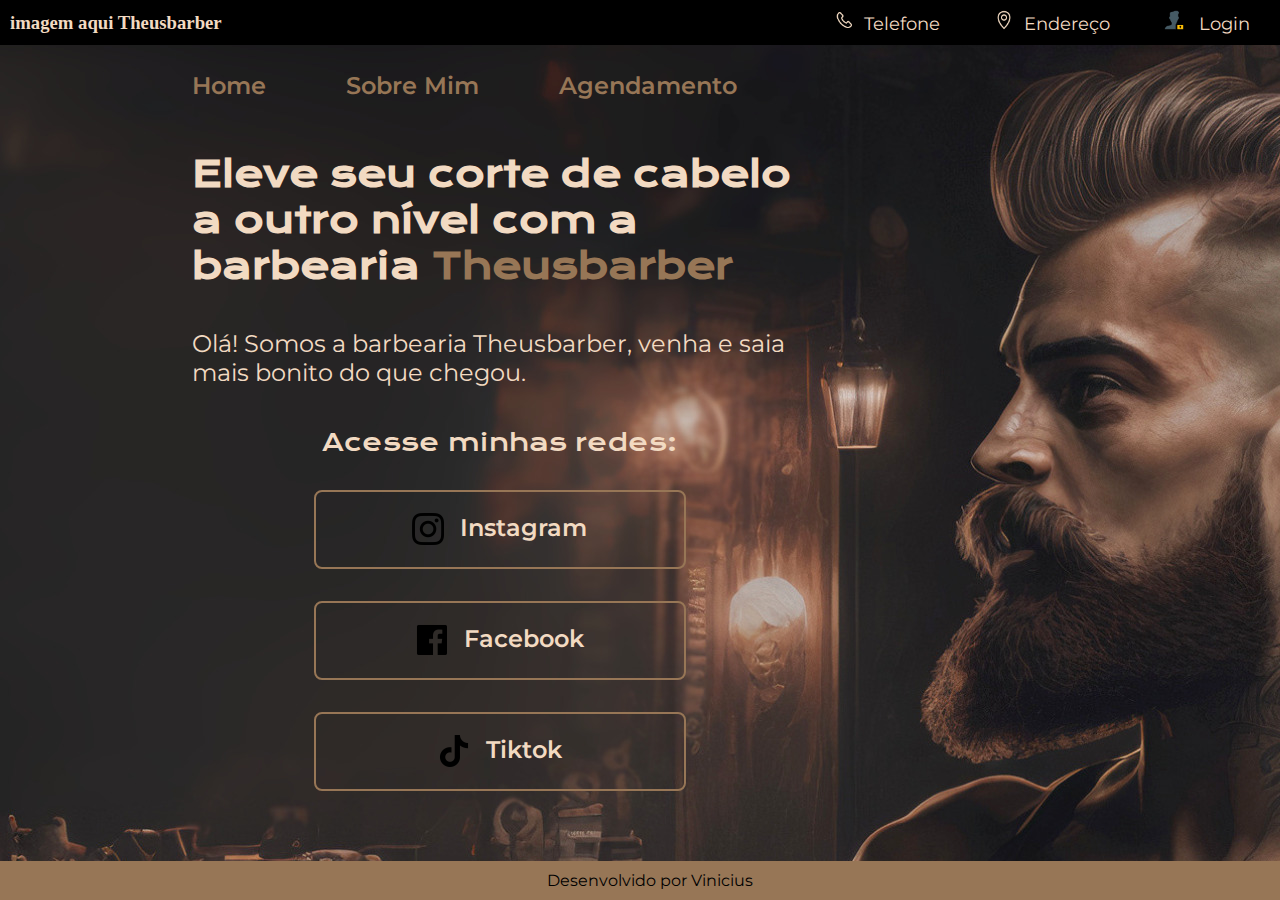
==== index.html @ 6f2af739 "teste alteraçao de fundo" ====
<!DOCTYPE html>
<html lang="pt-br">
<head>
    <meta charset="UTF-8">
    <meta http-equiv="X-UA-Compatible" content="IE=edge">
    <meta name="viewport" content="width=device-width, initial-scale=1.0">
    <title>Barbearia</title>
    <link rel="shortcut icon" href="assets/icones/beard.png">
    <link rel="stylesheet" href="styles/style.css">
</head>
    <body>
        <header >
            <div class="topheader">
                <h3>imagem aqui Theusbarber</h3>
                <nav>                                       
                    <a class="topheader_link" href="#"><img src="assets/icones/call.png" alt="logo telefone" class="logo_links_topheader">Telefone</a>
                    <a class="topheader_link" href="#"><img src="assets/icones/Map.png" alt="logo localizaçao" class="logo_links_topheader" >Endereço</a>
                    <a class="topheader_link" href="#"> <img src="assets/icones/lock.png" class="logo_links_topheader"> Login</a>                    
                </nav>
            </div>
            <div class="cabecalho ">                
                <nav class="cabecalho__menu">                   
                    <a class="cabecalho__menu__link" href="index.html">Home</a>
                    <a class="cabecalho__menu__link" href="about.html">Sobre Mim</a>
                    <a class="cabecalho__menu__link" href="agendamento.html">Agendamento</a>
                </nav>
            </div>            
        </header>
        <main class="apresentacao">
            <section class="apresentacao__conteudo">
                <h1 class="apresentacao__conteudo__titulo"> Eleve seu corte de cabelo a outro nível com a barbearia<strong class="titulo-destaque"> Theusbarber</strong></h1>
                <P class="apresentacao__conteudo__texto">Olá! Somos a barbearia Theusbarber, venha e saia mais bonito do que chegou.</P>
                <div class="apresentacao__links">
                    <h2 class="apresentacao__links__subtitulo">Acesse minhas redes:</h2>
                    
                    <a class="apresentacao__links__link" href="https://www.instagram.com/_theusbarber_/?igshid=YmMyMTA2M2Y%3D">
                        <img src="assets/icones/instagram (1).png" alt="logo instagram" class="logo_links">Instagram
                    </a>
                    <a class="apresentacao__links__link" href="https://facebook.com.br">
                        <img src="assets/icones/facebook (1).png" alt="logo facebook" class="logo_links">Facebook
                    </a>    
                    <a class="apresentacao__links__link" href="https://www.tiktok.com">
                        <img src="assets/icones/tik-tok (1).png" alt="logo Tiktok" class="logo_links">Tiktok
                    </a>                
                </div>                
            </section>        
        </main>
        <footer class="rodape">
            <p>Desenvolvido por Vinicius</p>
        </footer>
    </body>
</html>
---- styles/style.css ----
@import url('https://fonts.googleapis.com/css2?family=Krona+One&family=Montserrat:wght@400;600&display=swap');

*{
    margin: 0; /*zera a margem*/
    padding: 0; /*zera o preenchimento*/
}

:root{
    --cor-primaria: #977656;
    --cor-secundaria: #F2DAC2;
    --cor-terciaria: black;
    --cor-hover: #756E66;

}
body{    
    height: 100vh; /*coloca a altura como 100% */
    box-sizing: border-box;
    background: url(../assets/fundo.jpg);
    
    color: var(--cor-secundaria);
   
}   
.titulo-destaque{
    color: var(--cor-primaria);
}

.topheader {
    background-color: var(--cor-terciaria);
    color: var(--cor-secundaria);
    display: flex;
    justify-content: space-between;
    align-items: center;
    padding: 10px;    
}
.topheader_link{
    font-family: 'Montserrat', sans-serif;
    font-weight: 400;
    font-size: 18px;
    color: var(--cor-secundaria);    
    text-decoration: none;
    padding: 0px 20px
}

.cabecalho{
    padding: 2% 0% 0% 15%;
}
.cabecalho__menu{
    display: flex;
    gap: 80px;
    justify-content: flex-start;
}

.cabecalho__menu__link{
    font-family: 'Montserrat', sans-serif;
    font-weight: 600;
    font-size: 24px;
    color: var(--cor-primaria);    
    text-decoration: none;
}


.apresentacao{
    padding:4% 15%;
    display: flex;
    align-items: center;
    justify-content: space-between;
}
.apresentacao__conteudo{
    width: 615px;
    display: flex;
    flex-direction: column;
    gap: 40px;
}
.apresentacao__conteudo__titulo{
    font-size: 36px;
    font-family: 'Krona One', sans-serif;
    
}
.apresentacao__conteudo__texto{
    font-size: 24px;
    font-family: 'Montserrat', sans-serif;
}
.apresentacao__links{
    display: flex;
    flex-direction: column;
    align-items: center;
    justify-content: space-between;
    gap: 32px;

}
.apresentacao__links__subtitulo{
    font-family: 'Krona One', sans-serif;
    font-weight: 400;
    font-size: 24px;
}
.apresentacao__links__link{
    /* background-color: var(--cor-primaria); */
    display: flex;
    justify-content: center;
    gap: 16px;
    
    border: 2px solid var(--cor-primaria);
    font-family: 'Montserrat', sans-serif;
    font-size: 24px;
    font-weight: 600;
    width: 368px;
    text-align: center; 
    border-radius: 8px;
    padding: 21.5px 0;
    color: var(--cor-secundaria);
    text-decoration: none;
}
.logo_links{
    width: 32px;
    height: 32px;
}
.logo_links_topheader{
    width: 20px;
    height: 20px;    
    padding: 0px 10px;
    margin: 0px;    
}
.logo_site{
    width: 118px;
    height: 118px;
}
.apresentacao__links__link:hover{
    background-color: var(--cor-hover);
}

.rodape{
    color: black;
    background-color: var(--cor-primaria);
    padding: 10px;
    margin: 0px;
    text-align: center;
    font-family: 'Montserrat', sans-serif;
    font-size: 16px;
    font-weight: 400;
    position: fixed;
    bottom: 0;
    width: 100%;
	
}
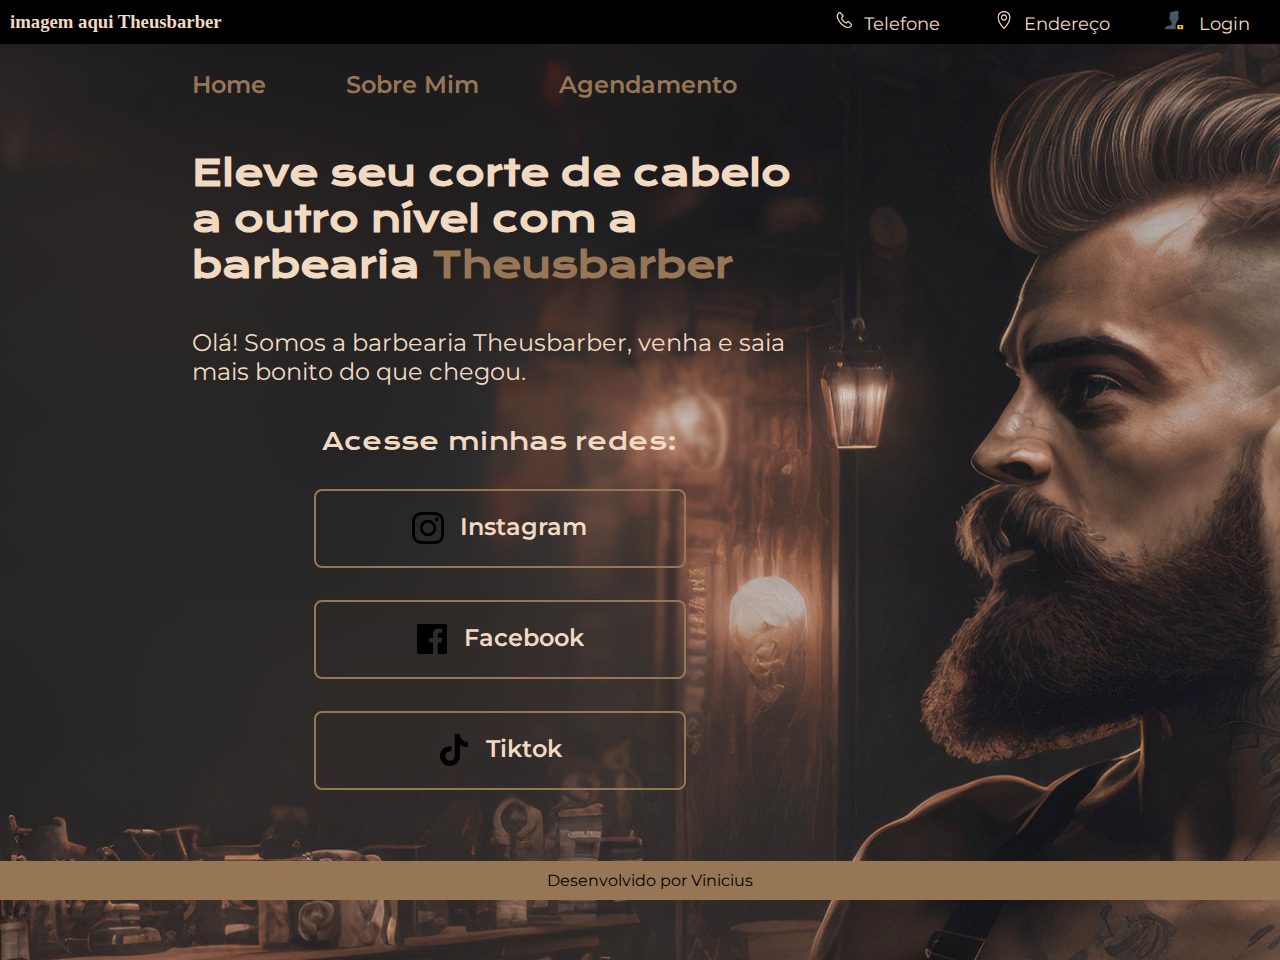
==== commit a3d6189a: "tela de login e mudanças menores" ====
--- a/index.html
+++ b/index.html
@@ -4,7 +4,7 @@
     <meta charset="UTF-8">
     <meta http-equiv="X-UA-Compatible" content="IE=edge">
     <meta name="viewport" content="width=device-width, initial-scale=1.0">
-    <title>Barbearia</title>
+    <title>Theusbarber</title>
     <link rel="shortcut icon" href="assets/icones/beard.png">
     <link rel="stylesheet" href="styles/style.css">
 </head>
@@ -15,18 +15,18 @@
                 <nav>                                       
                     <a class="topheader_link" href="#"><img src="assets/icones/call.png" alt="logo telefone" class="logo_links_topheader">Telefone</a>
                     <a class="topheader_link" href="#"><img src="assets/icones/Map.png" alt="logo localizaçao" class="logo_links_topheader" >Endereço</a>
-                    <a class="topheader_link" href="#"> <img src="assets/icones/lock.png" class="logo_links_topheader"> Login</a>                    
+                    <a class="topheader_link" href="html/login.html"> <img src="assets/icones/lock.png" class="logo_links_topheader"> Login</a>                    
                 </nav>
             </div>
             <div class="cabecalho ">                
                 <nav class="cabecalho__menu">                   
                     <a class="cabecalho__menu__link" href="index.html">Home</a>
-                    <a class="cabecalho__menu__link" href="about.html">Sobre Mim</a>
-                    <a class="cabecalho__menu__link" href="agendamento.html">Agendamento</a>
+                    <a class="cabecalho__menu__link" href="html/sobremim.html">Sobre Mim</a>
+                    <a class="cabecalho__menu__link" href="html/agendamento.html">Agendamento</a>
                 </nav>
             </div>            
         </header>
-        <main class="apresentacao">
+        <main class=" apresentacao">
             <section class="apresentacao__conteudo">
                 <h1 class="apresentacao__conteudo__titulo"> Eleve seu corte de cabelo a outro nível com a barbearia<strong class="titulo-destaque"> Theusbarber</strong></h1>
                 <P class="apresentacao__conteudo__texto">Olá! Somos a barbearia Theusbarber, venha e saia mais bonito do que chegou.</P>
@@ -47,6 +47,6 @@
         </main>
         <footer class="rodape">
             <p>Desenvolvido por Vinicius</p>
-        </footer>
+        </footer>       
     </body>
 </html>
--- a/styles/style.css
+++ b/styles/style.css
@@ -10,15 +10,13 @@
     --cor-secundaria: #F2DAC2;
     --cor-terciaria: black;
     --cor-hover: #756E66;
-
 }
 body{    
     height: 100vh; /*coloca a altura como 100% */
     box-sizing: border-box;
-    background: url(../assets/fundo.jpg);
-    
-    color: var(--cor-secundaria);
-   
+    background: url(../assets/fundo.jpg);        
+    color: var(--cor-secundaria); 
+    margin-bottom: 60px; /* ajusta o margin-bottom para não cobrir o footer */
 }   
 .titulo-destaque{
     color: var(--cor-primaria);
@@ -35,7 +33,7 @@
 .topheader_link{
     font-family: 'Montserrat', sans-serif;
     font-weight: 400;
-    font-size: 18px;
+    font-size: 1.12rem;
     color: var(--cor-secundaria);    
     text-decoration: none;
     padding: 0px 20px
@@ -53,11 +51,10 @@
 .cabecalho__menu__link{
     font-family: 'Montserrat', sans-serif;
     font-weight: 600;
-    font-size: 24px;
+    font-size: 1.5rem;
     color: var(--cor-primaria);    
     text-decoration: none;
 }
-
 
 .apresentacao{
     padding:4% 15%;
@@ -72,12 +69,12 @@
     gap: 40px;
 }
 .apresentacao__conteudo__titulo{
-    font-size: 36px;
+    font-size: 2.25rem;
     font-family: 'Krona One', sans-serif;
     
 }
 .apresentacao__conteudo__texto{
-    font-size: 24px;
+    font-size: 1.5rem;
     font-family: 'Montserrat', sans-serif;
 }
 .apresentacao__links{
@@ -91,7 +88,7 @@
 .apresentacao__links__subtitulo{
     font-family: 'Krona One', sans-serif;
     font-weight: 400;
-    font-size: 24px;
+    font-size: 1.5rem;
 }
 .apresentacao__links__link{
     /* background-color: var(--cor-primaria); */
@@ -101,7 +98,7 @@
     
     border: 2px solid var(--cor-primaria);
     font-family: 'Montserrat', sans-serif;
-    font-size: 24px;
+    font-size: 1.5rem;
     font-weight: 600;
     width: 368px;
     text-align: center; 
@@ -132,13 +129,33 @@
     color: black;
     background-color: var(--cor-primaria);
     padding: 10px;
-    margin: 0px;
     text-align: center;
     font-family: 'Montserrat', sans-serif;
-    font-size: 16px;
-    font-weight: 400;
+    font-size: 1rem;
+    font-weight: 400;    
     position: fixed;
     bottom: 0;
     width: 100%;
 	
 }
+
+@media(max-width: 1000px){
+    .cabecalho{
+        padding: 10%;   
+    }
+    .cabecalho__menu{   
+        justify-content: center;
+        flex-wrap: wrap;
+        gap: 10%;
+    }
+
+    .apresentacao{
+        flex-direction: column-reverse;
+        padding: 5% 5%;
+        
+    }
+    .apresentacao__conteudo{
+        width: auto; 
+    }   
+
+}
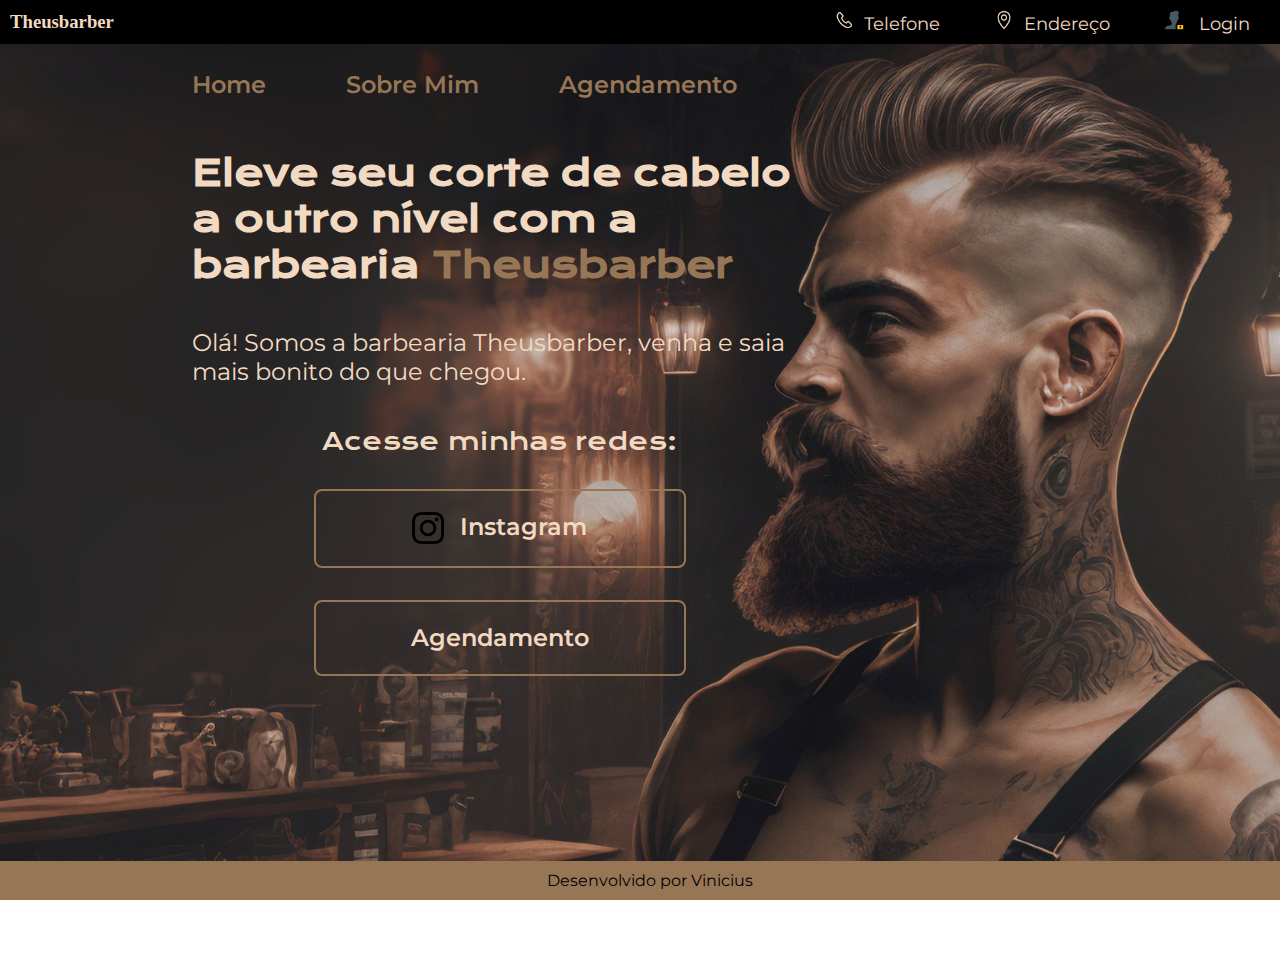
==== commit 9e973bda: "alteraçao de imagem de fundo" ====
--- a/index.html
+++ b/index.html
@@ -11,7 +11,7 @@
     <body>
         <header >
             <div class="topheader">
-                <h3>imagem aqui Theusbarber</h3>
+                <h3>Theusbarber</h3>
                 <nav>                                       
                     <a class="topheader_link" href="#"><img src="assets/icones/call.png" alt="logo telefone" class="logo_links_topheader">Telefone</a>
                     <a class="topheader_link" href="#"><img src="assets/icones/Map.png" alt="logo localizaçao" class="logo_links_topheader" >Endereço</a>
@@ -36,12 +36,8 @@
                     <a class="apresentacao__links__link" href="https://www.instagram.com/_theusbarber_/?igshid=YmMyMTA2M2Y%3D">
                         <img src="assets/icones/instagram (1).png" alt="logo instagram" class="logo_links">Instagram
                     </a>
-                    <a class="apresentacao__links__link" href="https://facebook.com.br">
-                        <img src="assets/icones/facebook (1).png" alt="logo facebook" class="logo_links">Facebook
-                    </a>    
-                    <a class="apresentacao__links__link" href="https://www.tiktok.com">
-                        <img src="assets/icones/tik-tok (1).png" alt="logo Tiktok" class="logo_links">Tiktok
-                    </a>                
+                    <a class="apresentacao__links__link" href="html/login.html">Agendamento</a>
+
                 </div>                
             </section>        
         </main>
--- a/styles/style.css
+++ b/styles/style.css
@@ -17,6 +17,9 @@
     background: url(../assets/fundo.jpg);        
     color: var(--cor-secundaria); 
     margin-bottom: 60px; /* ajusta o margin-bottom para não cobrir o footer */
+    background-size: cover;
+    background-position: center center;
+    background-attachment: fixed;
 }   
 .titulo-destaque{
     color: var(--cor-primaria);
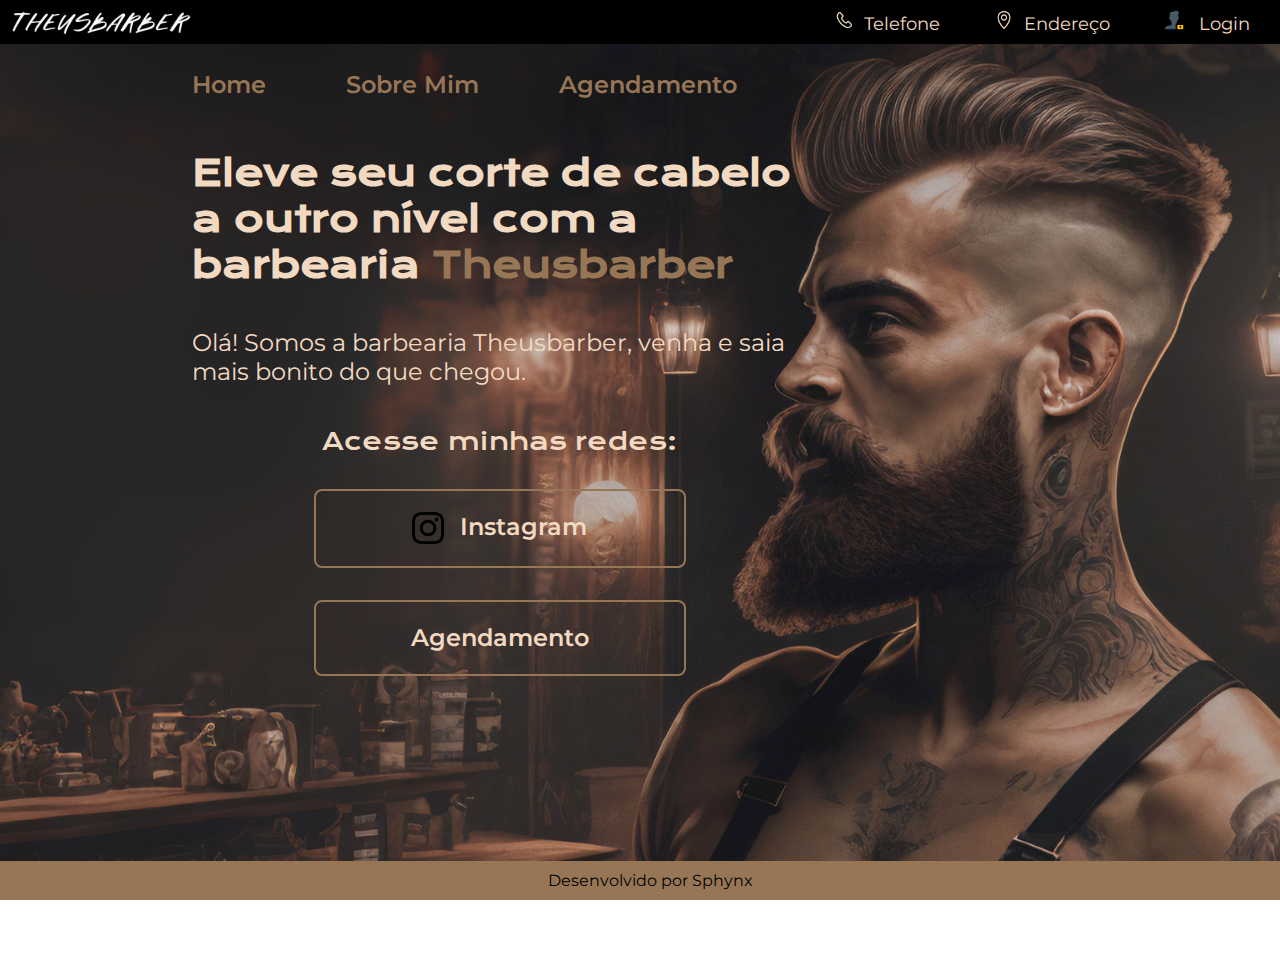
==== commit 1ca73ead: "formatado para mobile" ====
--- a/index.html
+++ b/index.html
@@ -11,7 +11,7 @@
     <body>
         <header >
             <div class="topheader">
-                <h3>Theusbarber</h3>
+                <img class="topheader_logo" src="/assets/theusbarber.png" alt="logo Theusbarber">
                 <nav>                                       
                     <a class="topheader_link" href="#"><img src="assets/icones/call.png" alt="logo telefone" class="logo_links_topheader">Telefone</a>
                     <a class="topheader_link" href="#"><img src="assets/icones/Map.png" alt="logo localizaçao" class="logo_links_topheader" >Endereço</a>
@@ -42,7 +42,7 @@
             </section>        
         </main>
         <footer class="rodape">
-            <p>Desenvolvido por Vinicius</p>
+            <p>Desenvolvido por Sphynx</p>
         </footer>       
     </body>
 </html>
--- a/styles/style.css
+++ b/styles/style.css
@@ -39,9 +39,12 @@
     font-size: 1.12rem;
     color: var(--cor-secundaria);    
     text-decoration: none;
-    padding: 0px 20px
+    padding: 0px 20px;
 }
-
+.topheader_logo{
+    height: 24px;
+    width: auto;
+}
 .cabecalho{
     padding: 2% 0% 0% 15%;
 }
@@ -139,10 +142,10 @@
     position: fixed;
     bottom: 0;
     width: 100%;
-	
+
 }
 
-@media(max-width: 1000px){
+@media(max-width: 600px){
     .cabecalho{
         padding: 10%;   
     }
@@ -154,11 +157,19 @@
 
     .apresentacao{
         flex-direction: column-reverse;
-        padding: 5% 5%;
+        padding-top: 4%;
+        padding-right: 15%;
+        padding-bottom: 50px;
+        padding-left: 15%;
         
     }
     .apresentacao__conteudo{
         width: auto; 
     }   
+    .topheader_link{
+        display: flex;
+        align-items: flex-start;
+        flex-wrap: nowrap;
+    }    
 
 }
